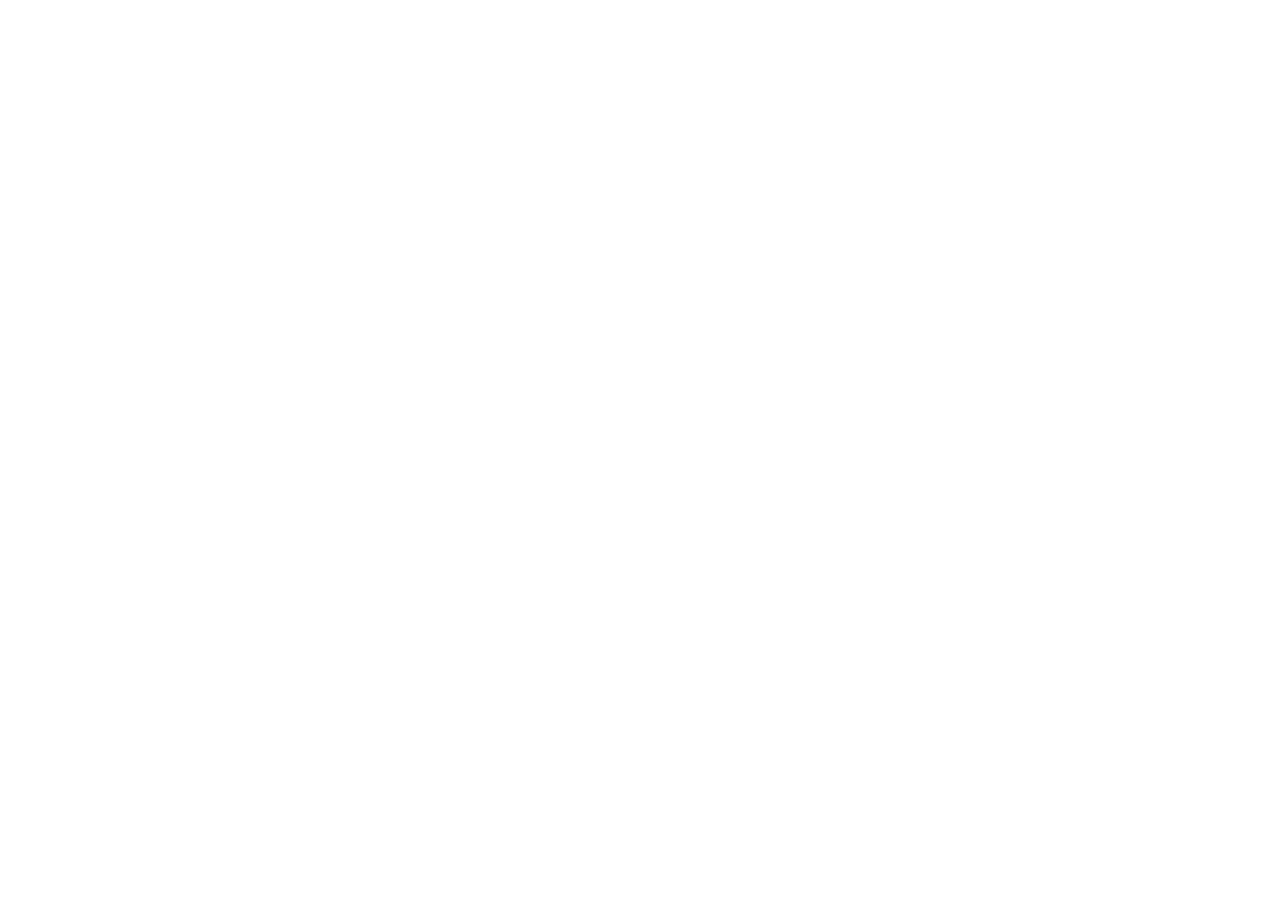
==== css-js-clock/index.html @ 9bcef170 "created basic html and css files with html skeleton and divs" ====
<!DOCTYPE html>
<html lang="en">
<head>
  <meta charset="UTF-8">
  <title>CSS + JS Clock</title>
  <link rel="stylesheet" type="text/css" href="style.css">
</head>
<body>

  <div class="clock">
    <div class="clock-face">
      <div class="hand hour-hand"></div>
      <div class="hand min-hand"></div>
      <div class="hand second-hand"></div>
    </div>
  </div>

</body>
</html>
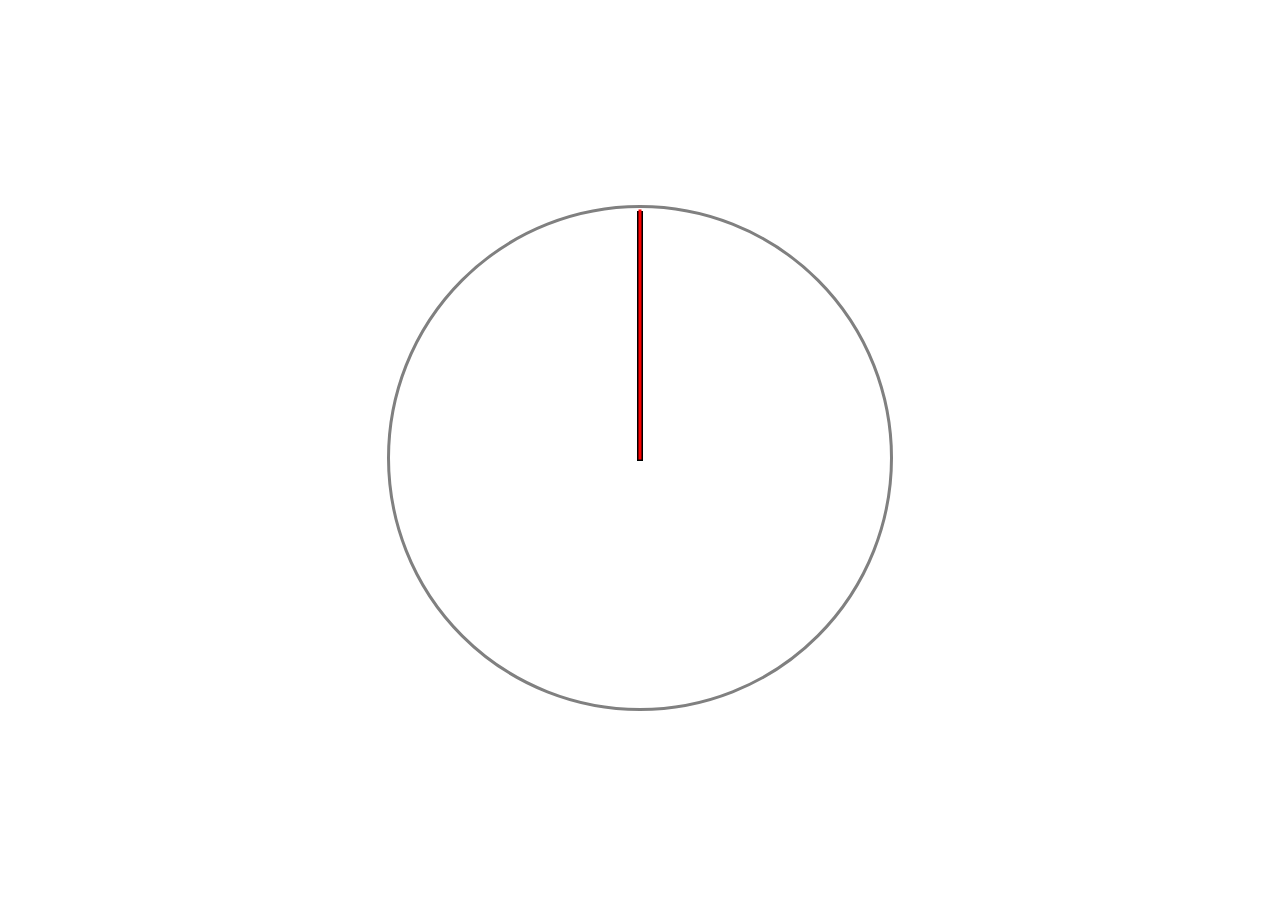
==== commit b161b9d5: "added javascript to animate clock" ====
--- a/css-js-clock/index.html
+++ b/css-js-clock/index.html
@@ -15,5 +15,28 @@
     </div>
   </div>
 
+<script>
+  const secondHand = document.querySelector('.second-hand');
+  const minHand = document.querySelector('.min-hand');
+  const hourHand = document.querySelector('.hour-hand');
+
+  function setDate() {
+    const now = new Date();
+
+    const seconds = now.getSeconds();
+    const secondsDegrees = ((seconds / 60) * 360) + 90;
+    secondHand.style.transform = `rotate(${secondsDegrees}deg)`;
+
+    const minutes = now.getMinutes();
+    const minutesDegrees = ((minutes / 60) * 360) + 90;
+    minHand.style.transform = `rotate(${minutesDegrees}deg)`;
+
+    const hours = now.getHours();
+    const hoursDegrees = ((hours / 12) * 360) + 90;
+    hourHand.style.transform = `rotate(${hoursDegrees}deg)`;
+  }
+
+  setInterval(setDate, 1000);
+</script>
 </body>
 </html>
--- a/css-js-clock/style.css
+++ b/css-js-clock/style.css
@@ -0,0 +1,39 @@
+html {
+  text-align: center;
+}
+
+body {
+  display: flex;
+  flex: 1;
+  min-height: 100vh;
+  justify-content: center;
+  align-items: center;
+}
+.clock {
+  border: 3px solid gray;
+  border-radius: 50%;
+  position: absolute;
+  height: 500px;
+  width: 500px;
+}
+.clock-face {
+  position: relative;
+  width: 100%;
+  height: 100%;
+}
+.hand {
+  width: 50%;
+  height: 6px;
+  background: black;
+  position: absolute;
+  top: 50%;
+  transition: all 0.2s;
+  transform-origin: 100%;
+  transform: rotate(90deg);
+  transition-timing-function: cubic-bezier(0, 2.39, 0.58, 1);
+}
+.second-hand {
+  background-color: red;
+  height: 3px;
+}
+
